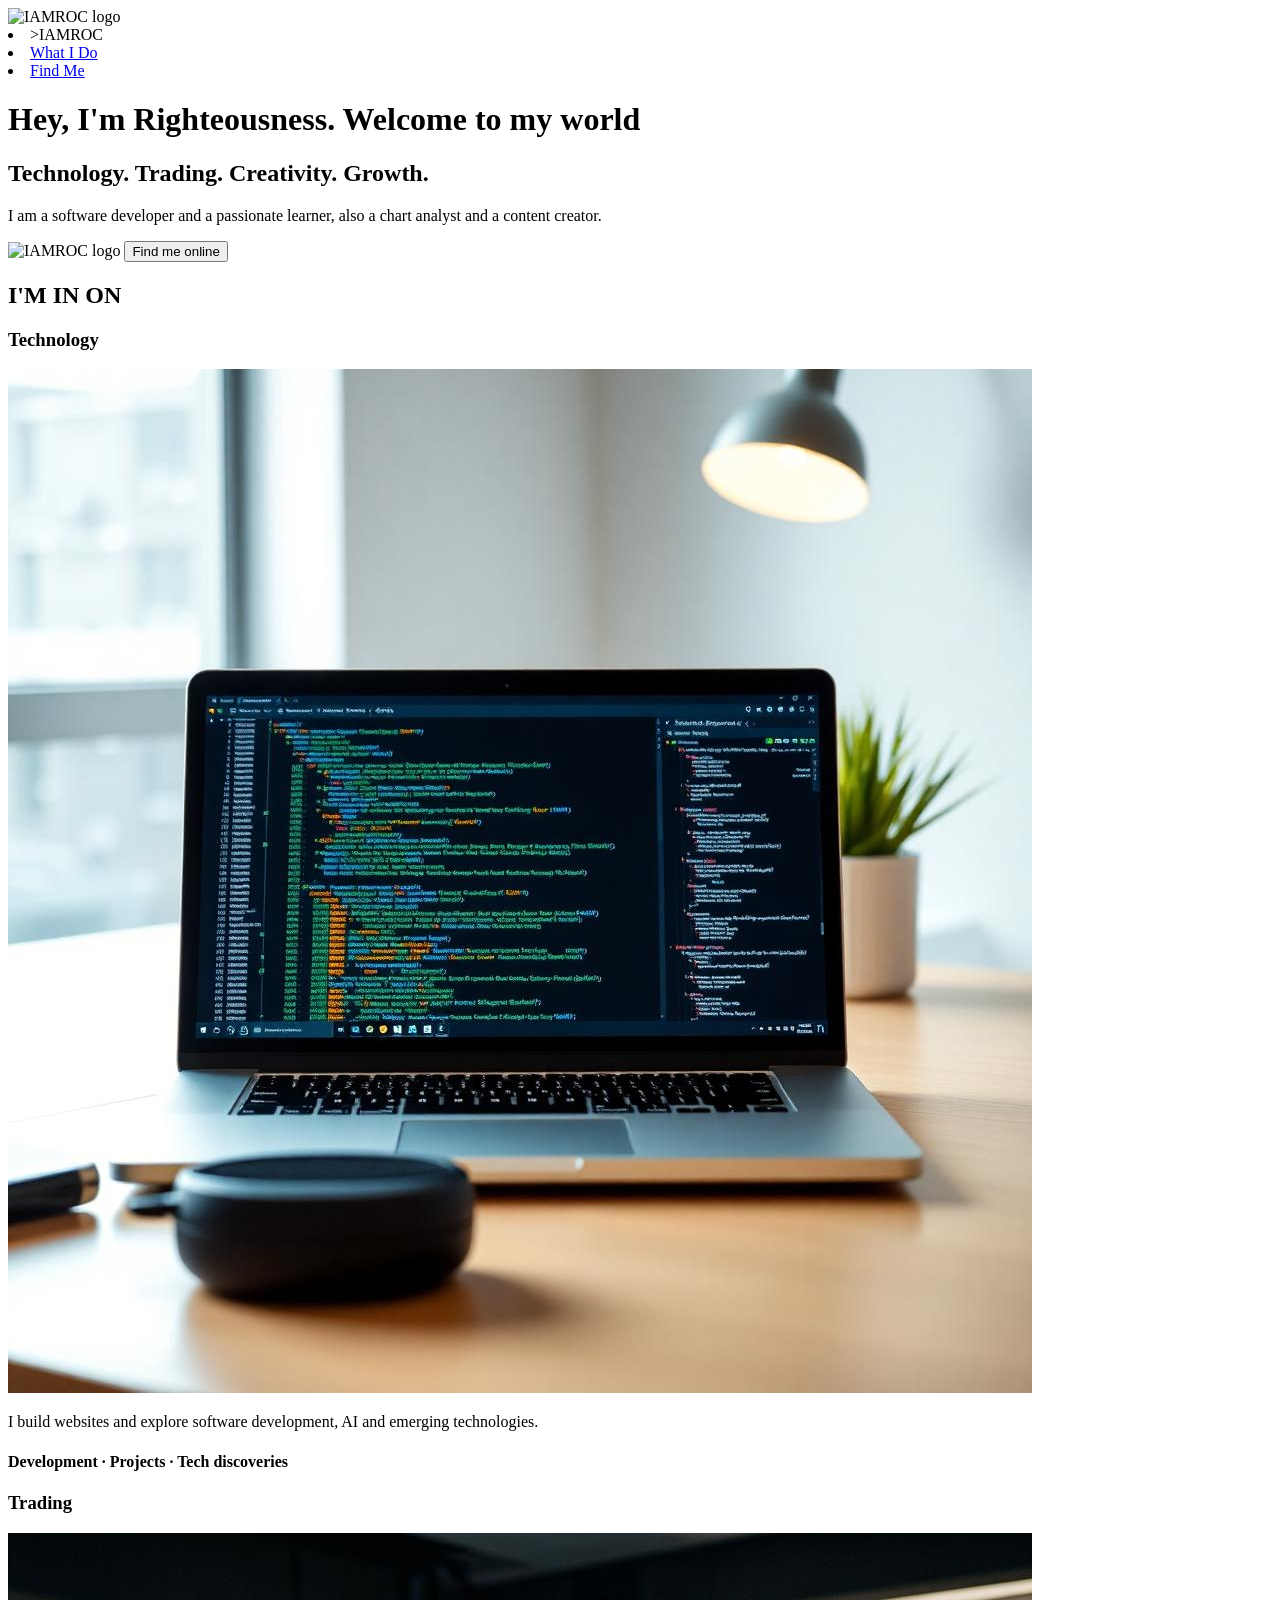
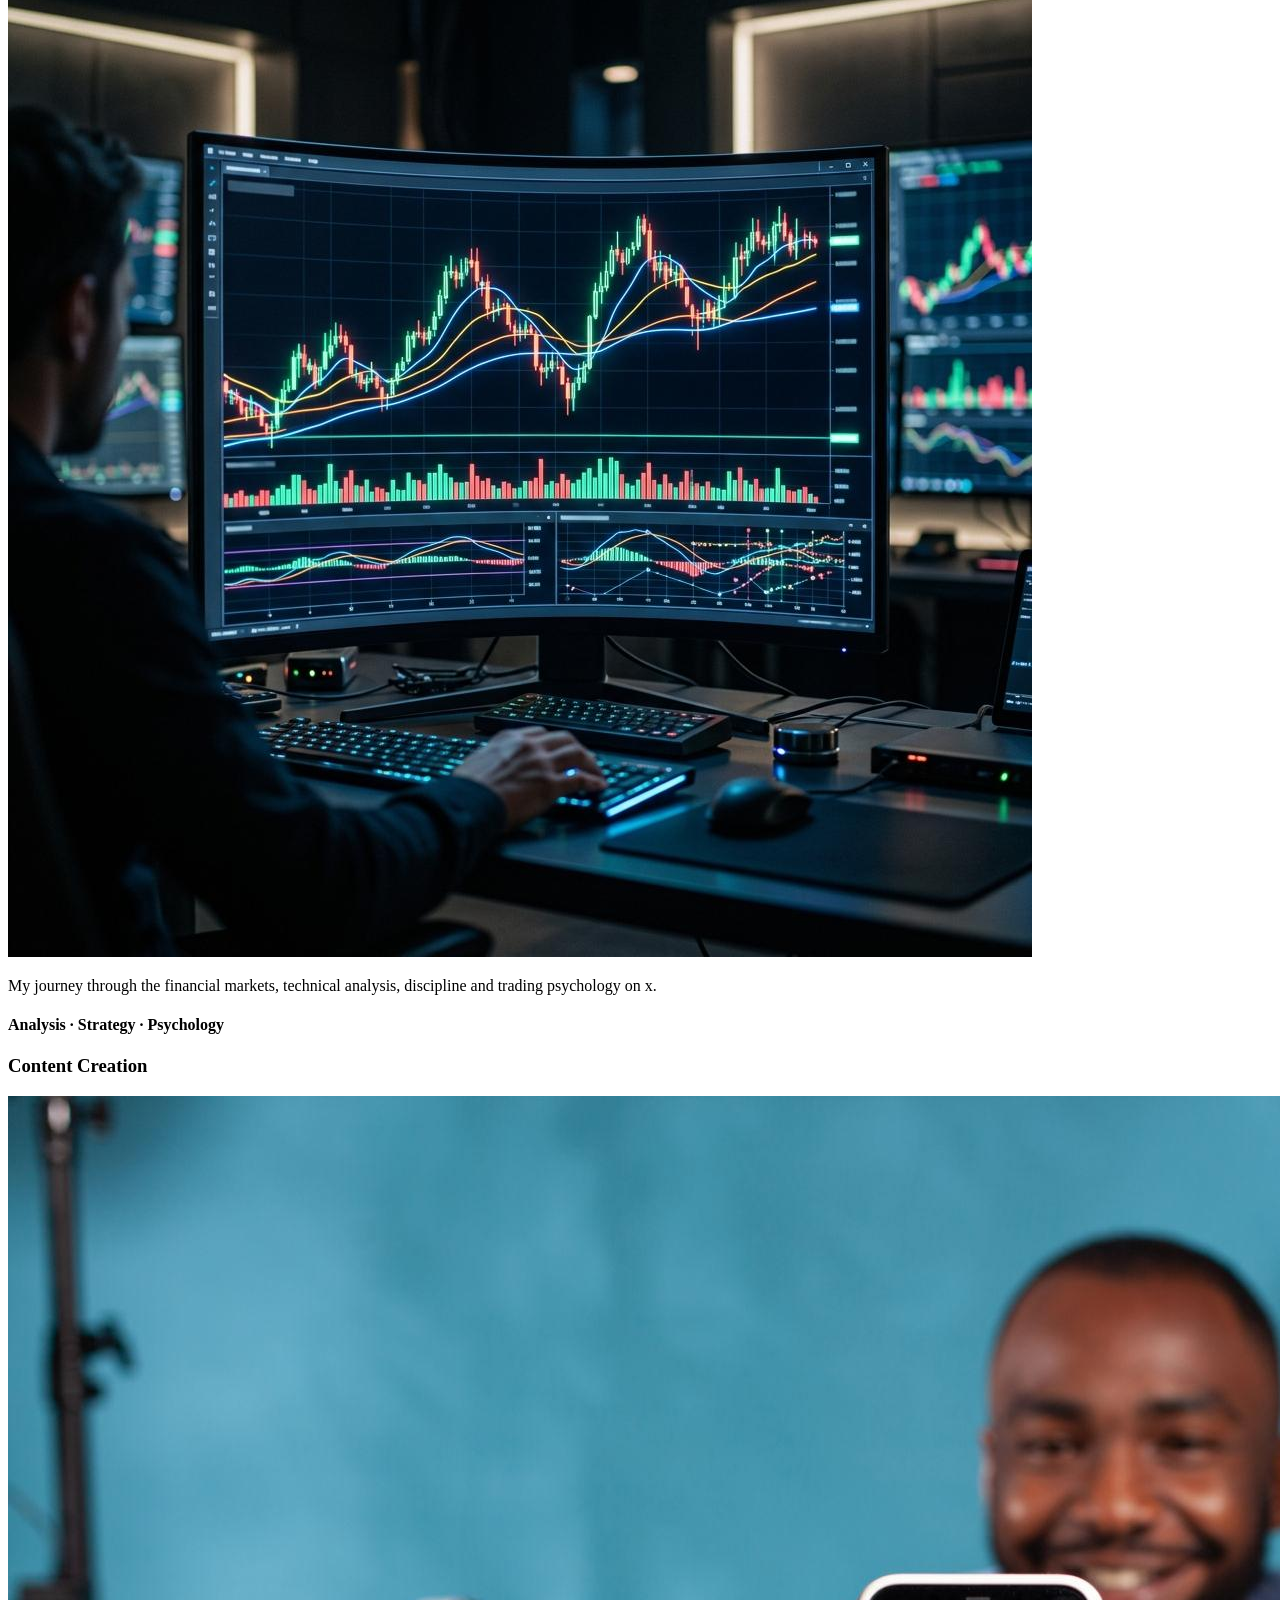
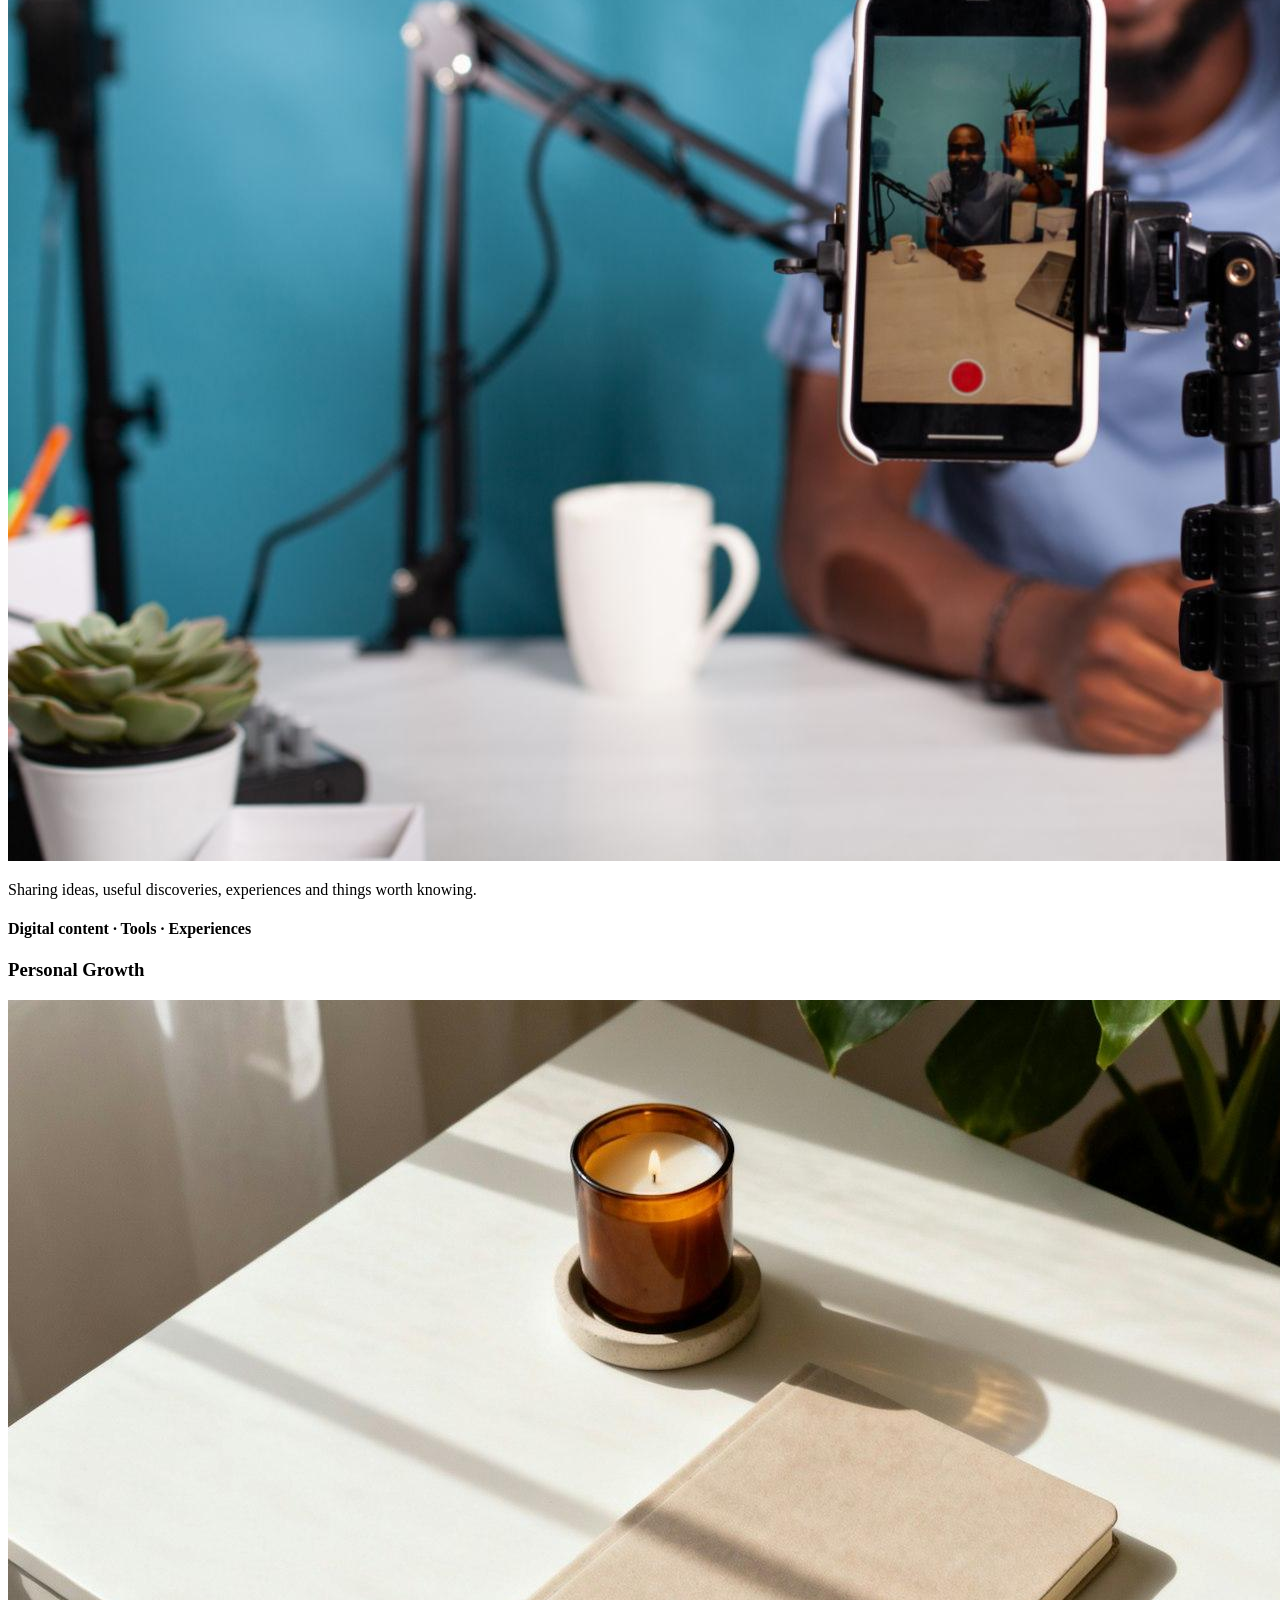
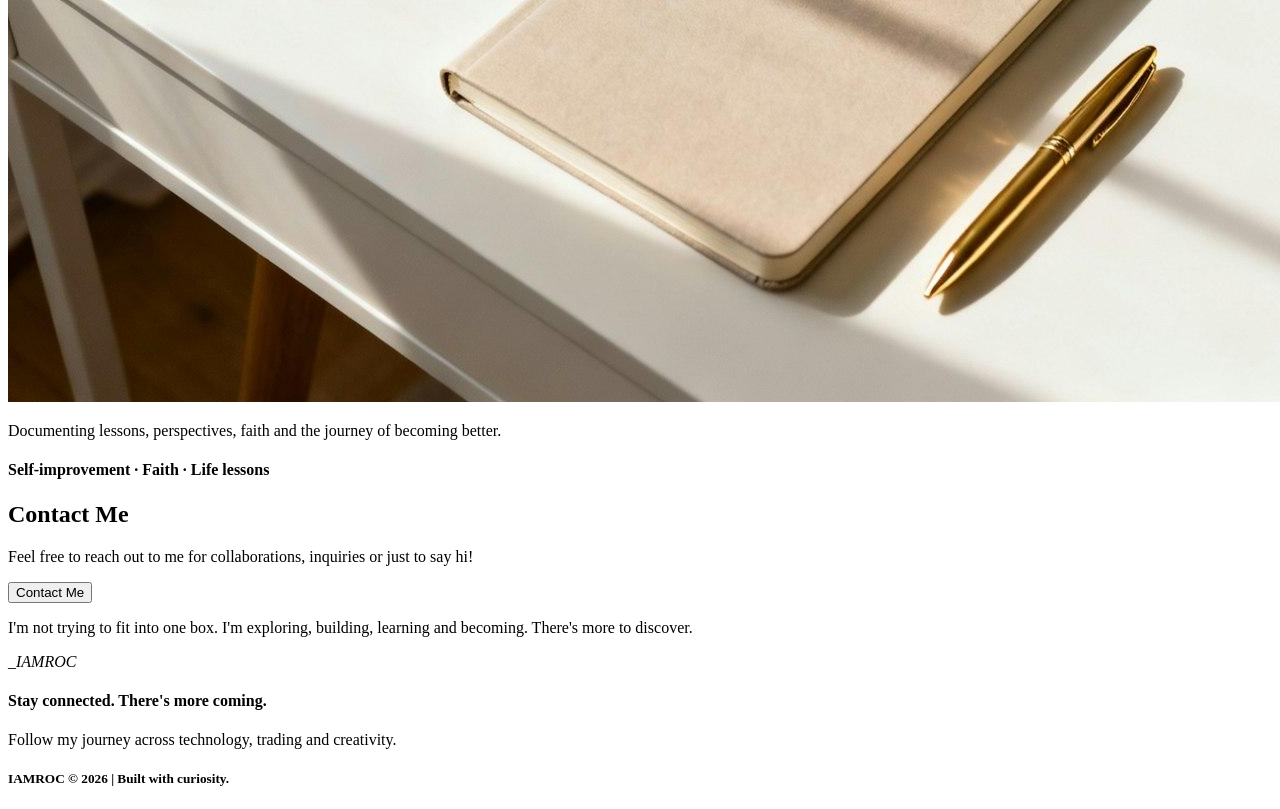
==== pora/index.html @ a4265d34 "html looks done" ====
<!DOCTYPE html>
<html lang="en">
<head>
    <meta charset="UTF-8">
    <meta name="viewport" content="width=device-width, initial-scale=1.0">
    <title>pora assignment</title>
    <link rel="stylesheet" href="./style.css">
</head>
<body>
    <div class="logo">
        <img src="./images/logo.png" alt="IAMROC logo">
    </div>
    <div>
        <main>
            <section1>
                <header>
                    <nav>
                        <li>>IAMROC</li>
                        <li><a href="./mediapage.html">What I Do</a></li>
                        <li><a href="./mediapage.html">Find Me</a></li>
                    </nav>
                </header>
                <h1>Hey, I'm Righteousness. Welcome to my world</h1>
                <h2>Technology. Trading. Creativity. Growth.</h2>
                <p>I am a software developer and a passionate learner, also a chart analyst and a content creator.</p>
                <img class="logo" src="./images/logo.png" alt="IAMROC logo">
                <button class="btn" onclick="window.location.href='mediapage.html'">Find me online</button>
            </section1>
            <section2>
                <h2>I'M IN ON</h2>
                <div class="me">
                    <div class="technology">
                        <h3>Technology</h3>
                        <img src="./images/tech.jpg" alt="tech image">
                        <p>I build websites and explore software development, AI and emerging technologies.</p>
                        <h4>Development · Projects · Tech discoveries</h4>
                    </div>
                    <div class="trading">
                        <h3>Trading</h3>
                        <img src="./images/trade.jpg" alt="trading image">
                        <p>My journey through the financial markets, technical analysis, discipline and trading psychology on x.</p>
                        <h4>Analysis · Strategy · Psychology</h4>
                    </div>
                    <div class="content-creation">
                        <h3>Content Creation</h3>
                        <img src="./images/contentc.jpg" alt="content image">
                        <p>Sharing ideas, useful discoveries, experiences and things worth knowing.</p>
                        <h4>Digital content · Tools · Experiences</h4>
                    </div>
                    <div class="personal-growth">
                        <h3>Personal Growth</h3>
                        <img src="./images/personalg.jpg" alt="growth image">
                        <p>Documenting lessons, perspectives, faith and the journey of becoming better.</p>
                        <h4>Self-improvement · Faith · Life lessons</h4>
                    </div>
                </div>
            </section2> 
            <section3>
                <h2>Contact Me</h2>
                <p>Feel free to reach out to me for collaborations, inquiries or just to say hi!</p>
                <button class="btn" onclick="window.location.href='mediapage.html'">Contact Me</button>
            </section3>
            <section4>
                <div class="last">
                    <p>I'm not trying to fit into one box. I'm exploring, building, learning and becoming. There's more to discover.</p>
                    <p><em><i>_IAMROC</i></em></p>
                </div>
            </section4>
        </main>    
        <footer>
            <h4>Stay connected. There's more coming.</h4>
            <p>Follow my journey across technology, trading and creativity.</p>
            <h5>IAMROC © 2026 | Built with curiosity.</h5>
        </footer>     
    </div>
</body>
</html>
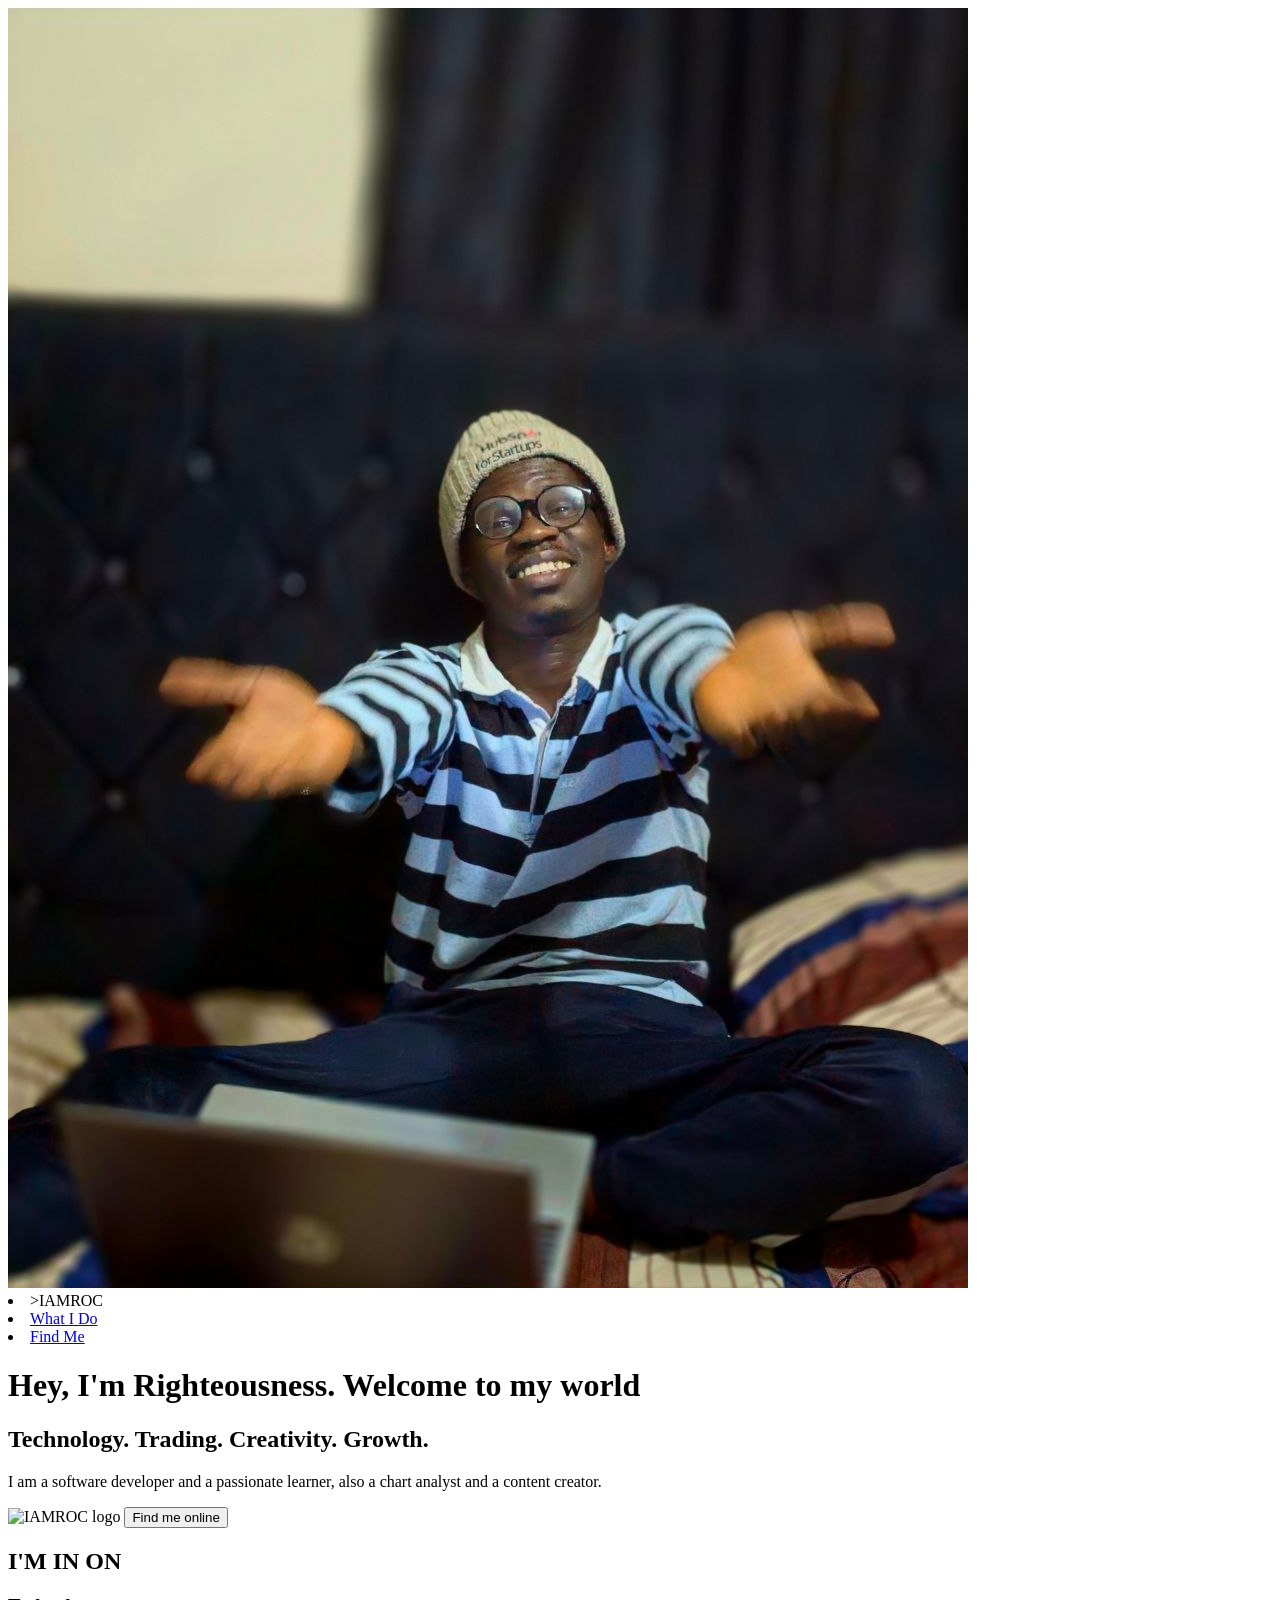
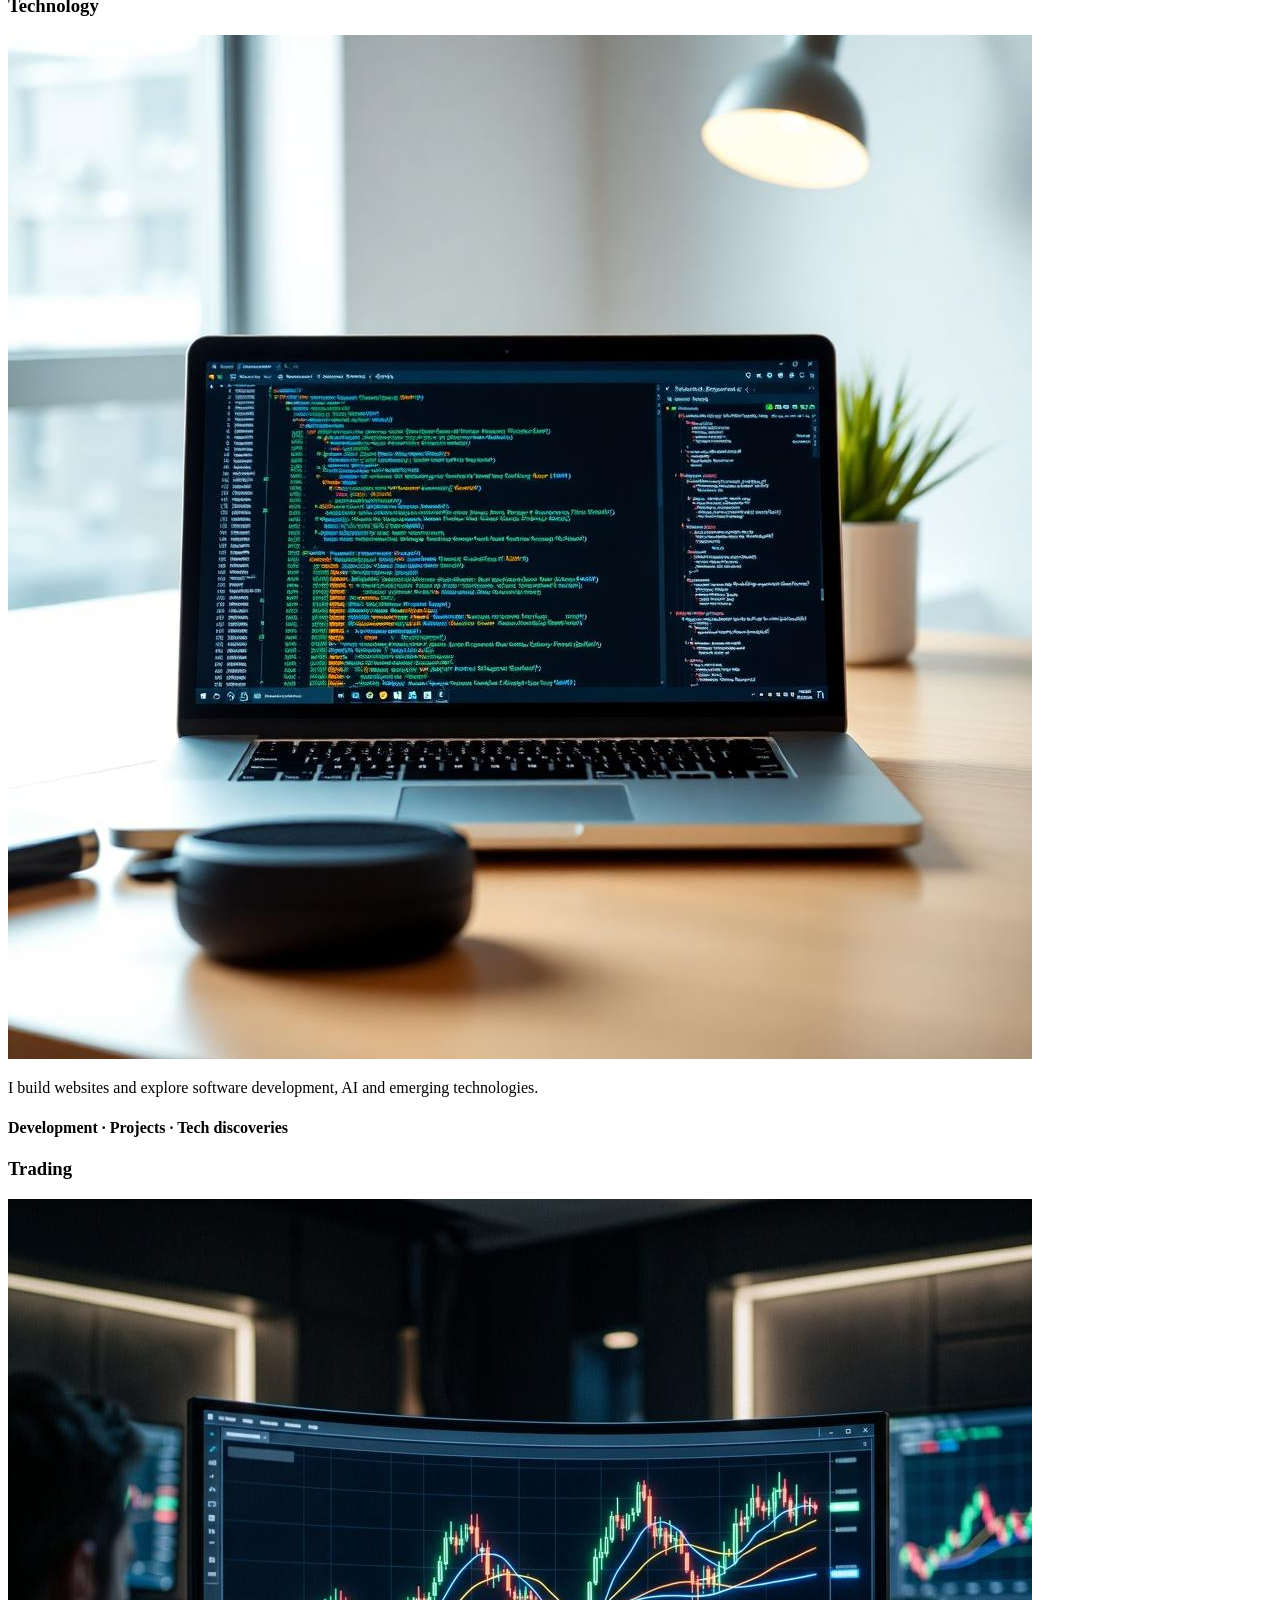
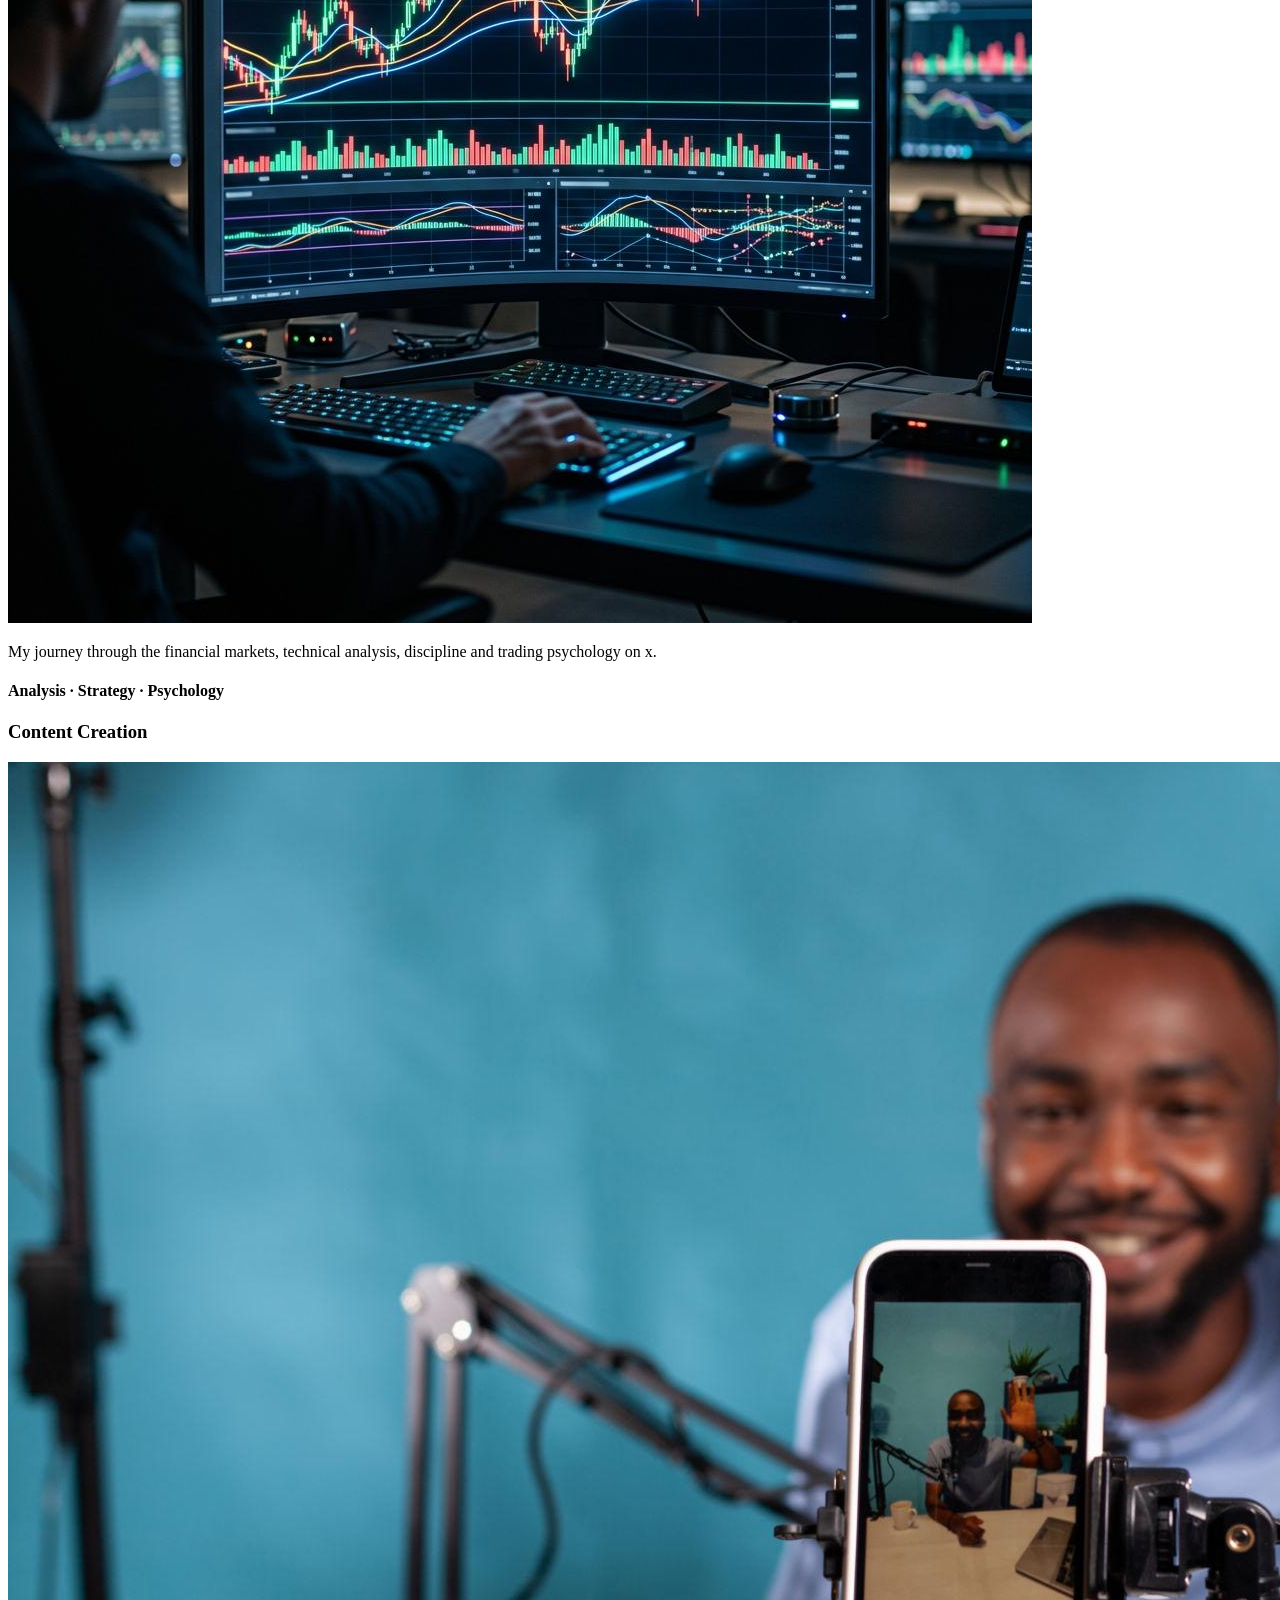
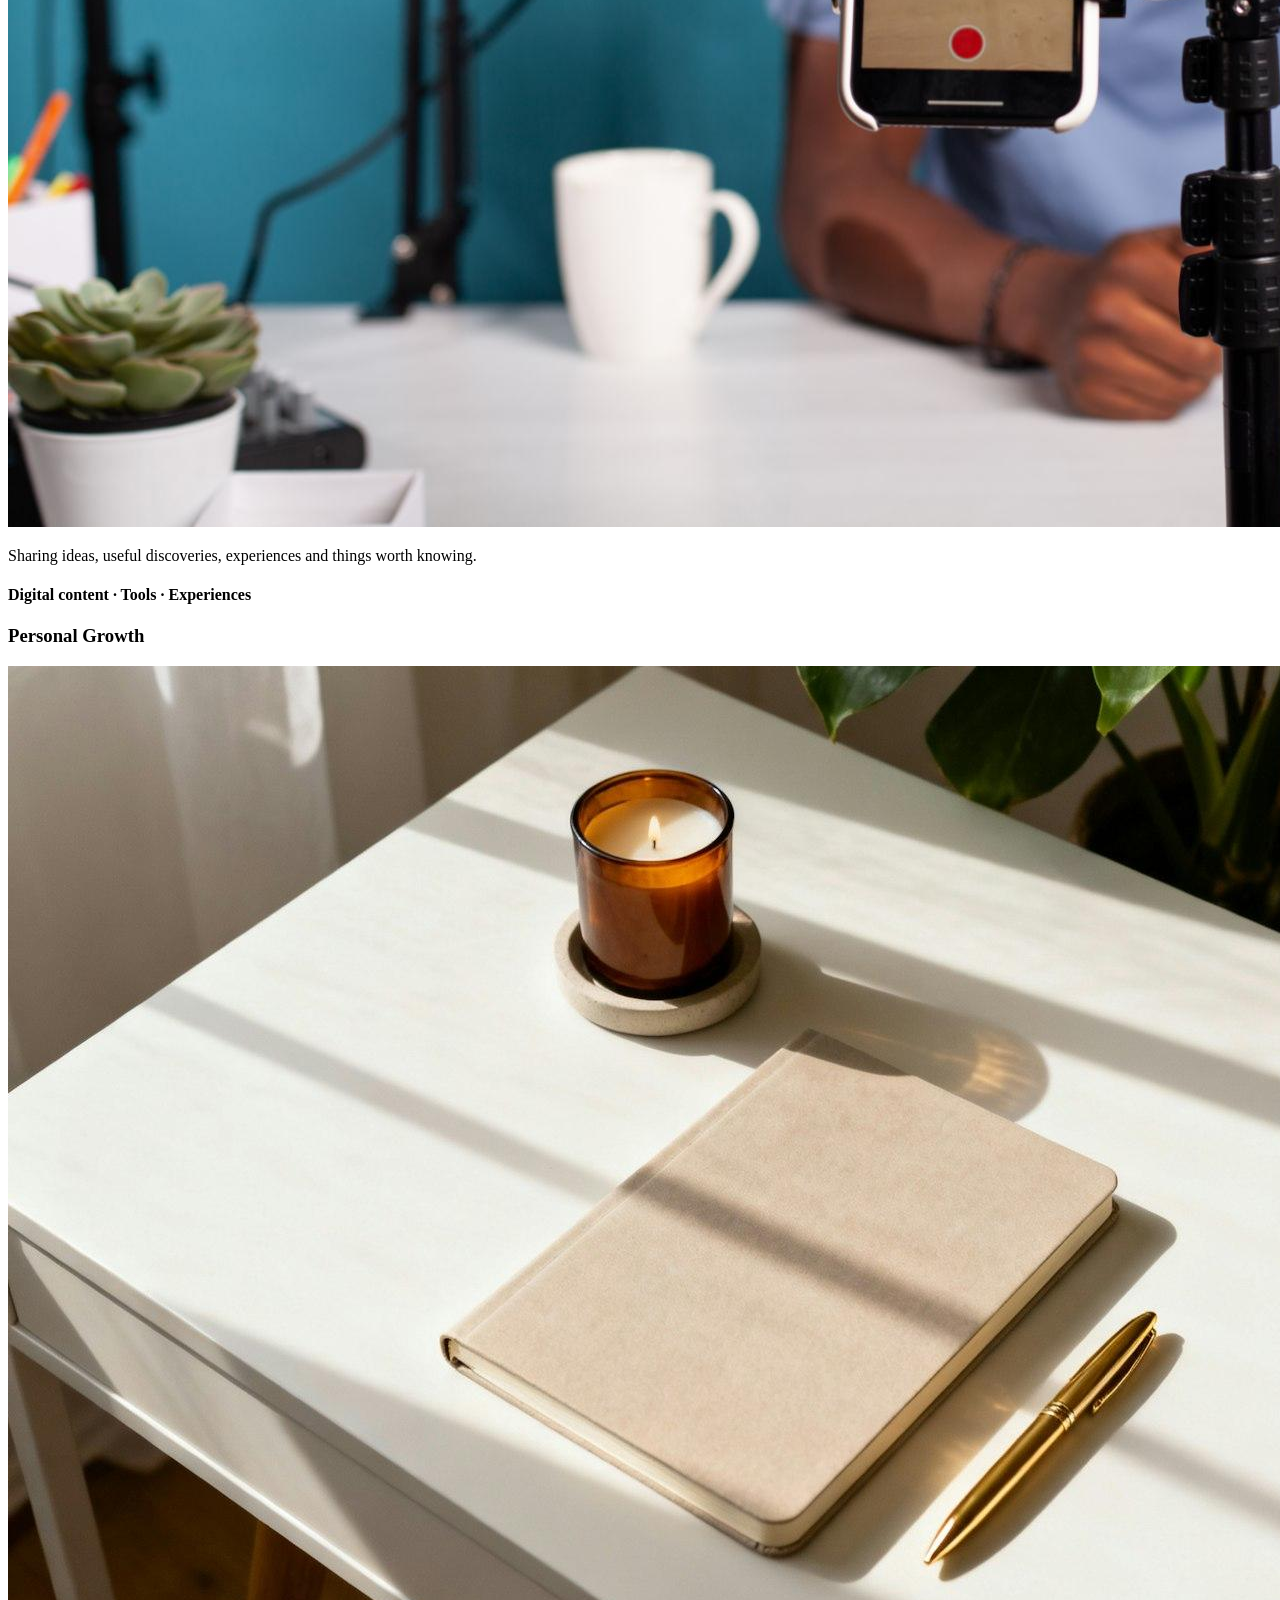
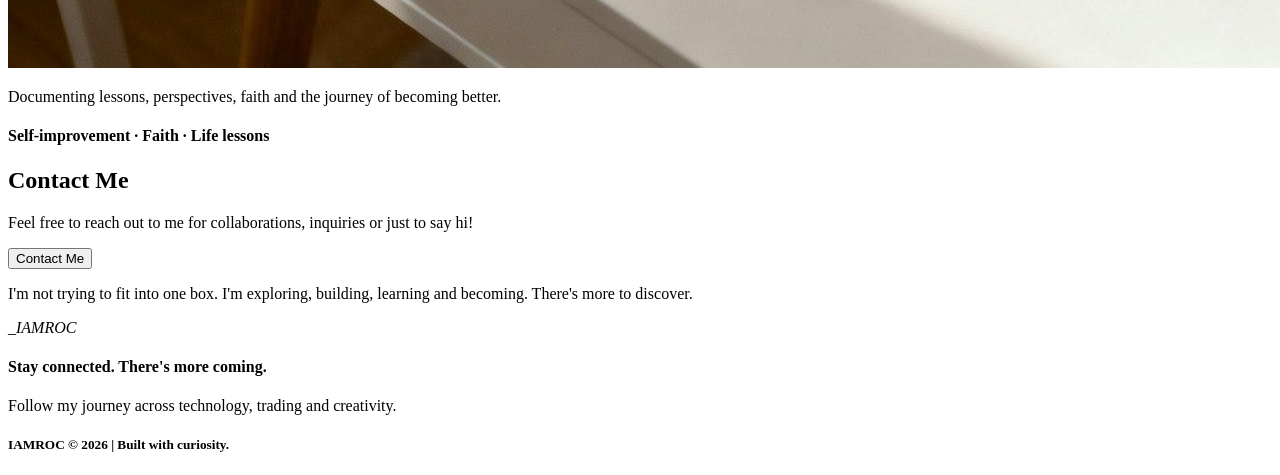
==== commit 75afec47: "updated html" ====
--- a/pora/index.html
+++ b/pora/index.html
@@ -8,7 +8,7 @@
 </head>
 <body>
     <div class="logo">
-        <img src="./images/logo.png" alt="IAMROC logo">
+        <img src="./images/streched hand l.jpg" alt="IAMROC logo">
     </div>
     <div>
         <main>
@@ -20,11 +20,13 @@
                         <li><a href="./mediapage.html">Find Me</a></li>
                     </nav>
                 </header>
-                <h1>Hey, I'm Righteousness. Welcome to my world</h1>
-                <h2>Technology. Trading. Creativity. Growth.</h2>
-                <p>I am a software developer and a passionate learner, also a chart analyst and a content creator.</p>
-                <img class="logo" src="./images/logo.png" alt="IAMROC logo">
-                <button class="btn" onclick="window.location.href='mediapage.html'">Find me online</button>
+                <div class="intro">
+                    <h1>Hey, I'm Righteousness. Welcome to my world</h1>
+                    <h2>Technology. Trading. Creativity. Growth.</h2>
+                    <p>I am a software developer and a passionate learner, also a chart analyst and a content creator.</p>
+                    <img class="logo" src="./images/streched hand d.jpg.jpg" alt="IAMROC logo">
+                    <button class="btn" onclick="window.location.href='mediapage.html'">Find me online</button>
+                </div>
             </section1>
             <section2>
                 <h2>I'M IN ON</h2>
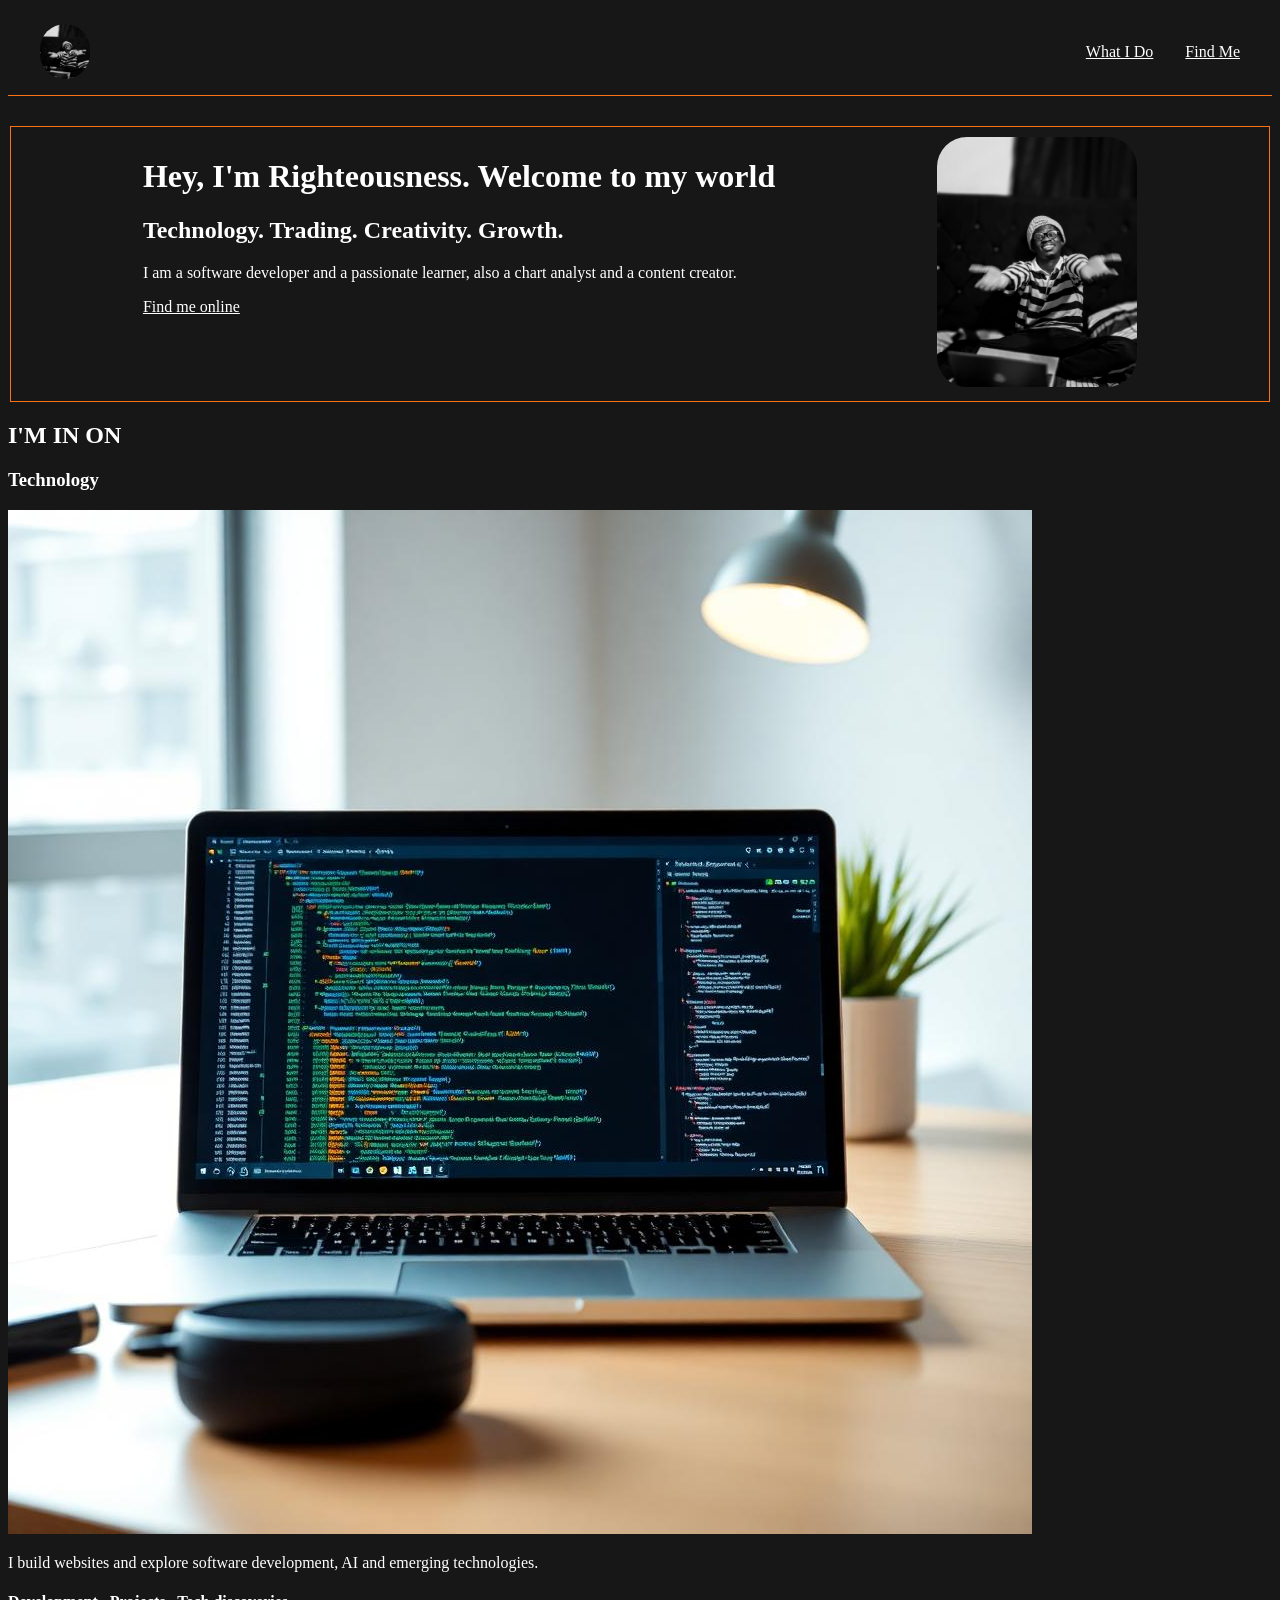
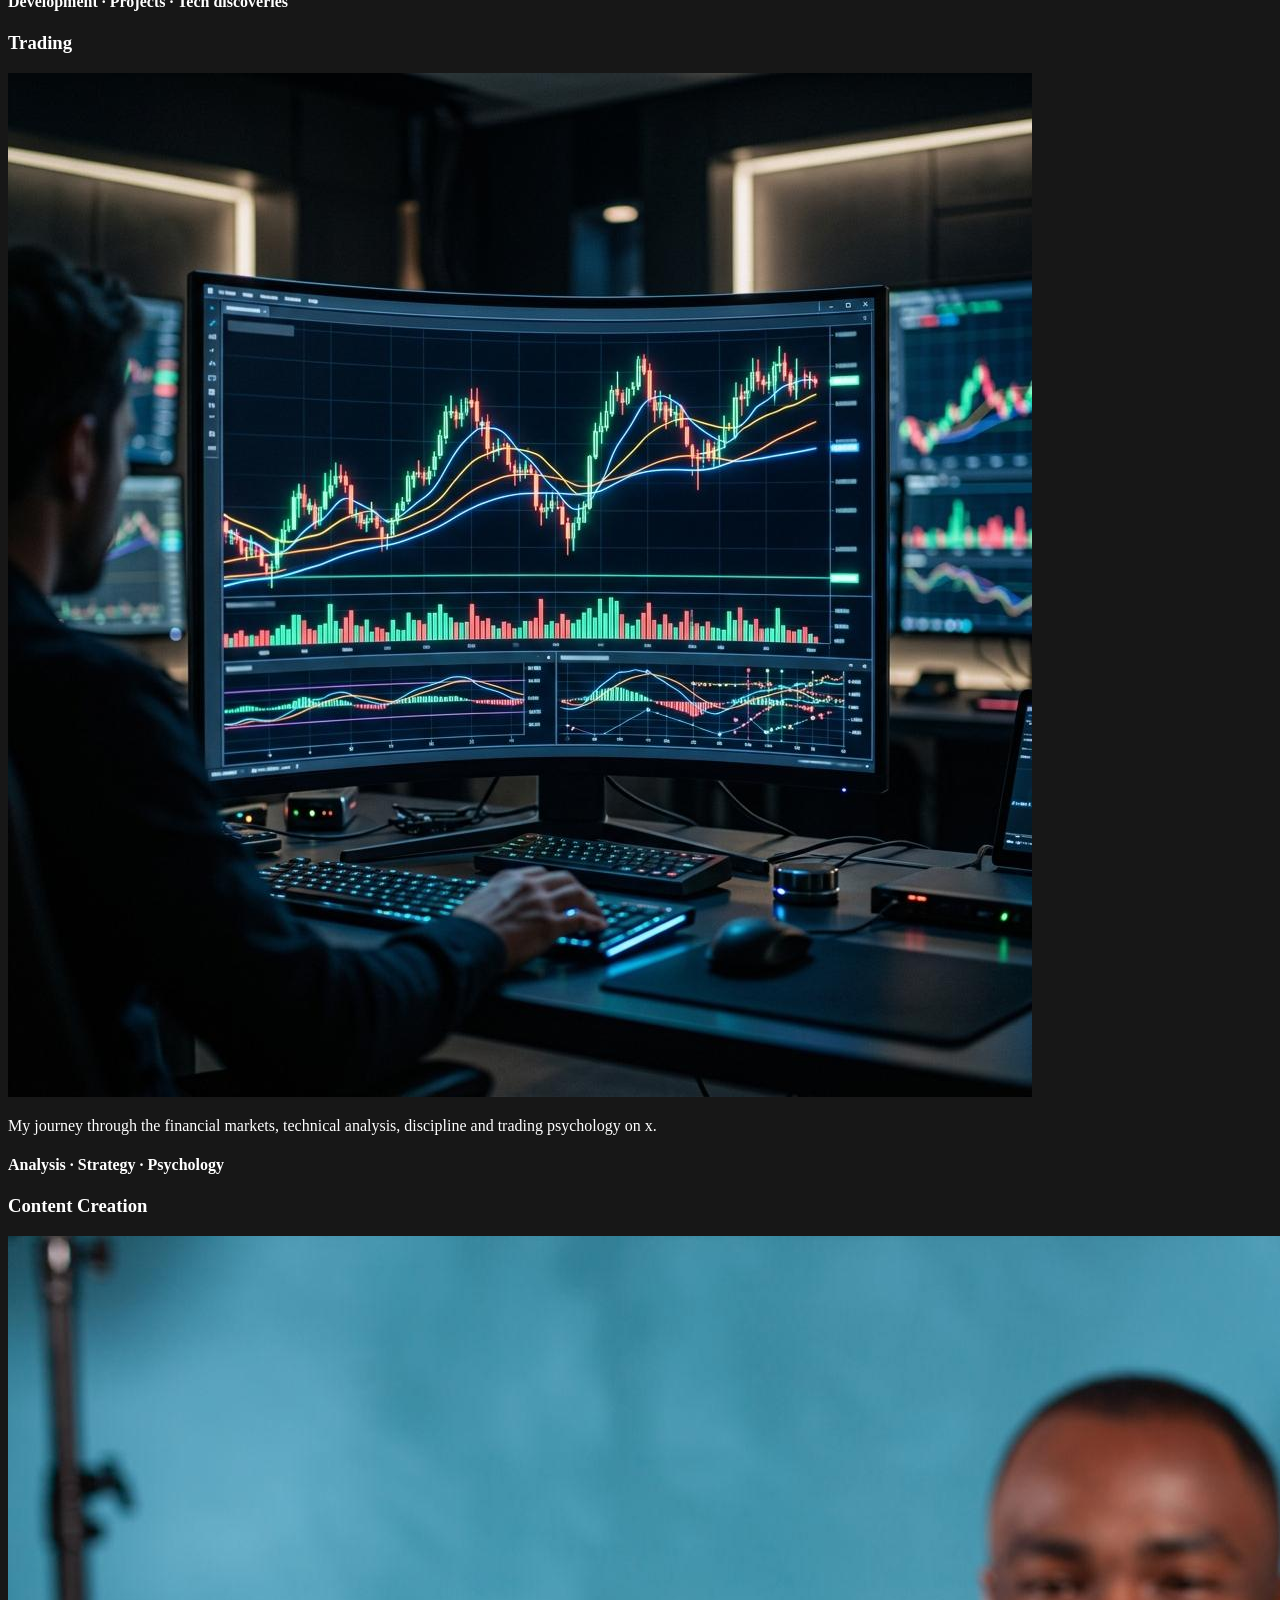
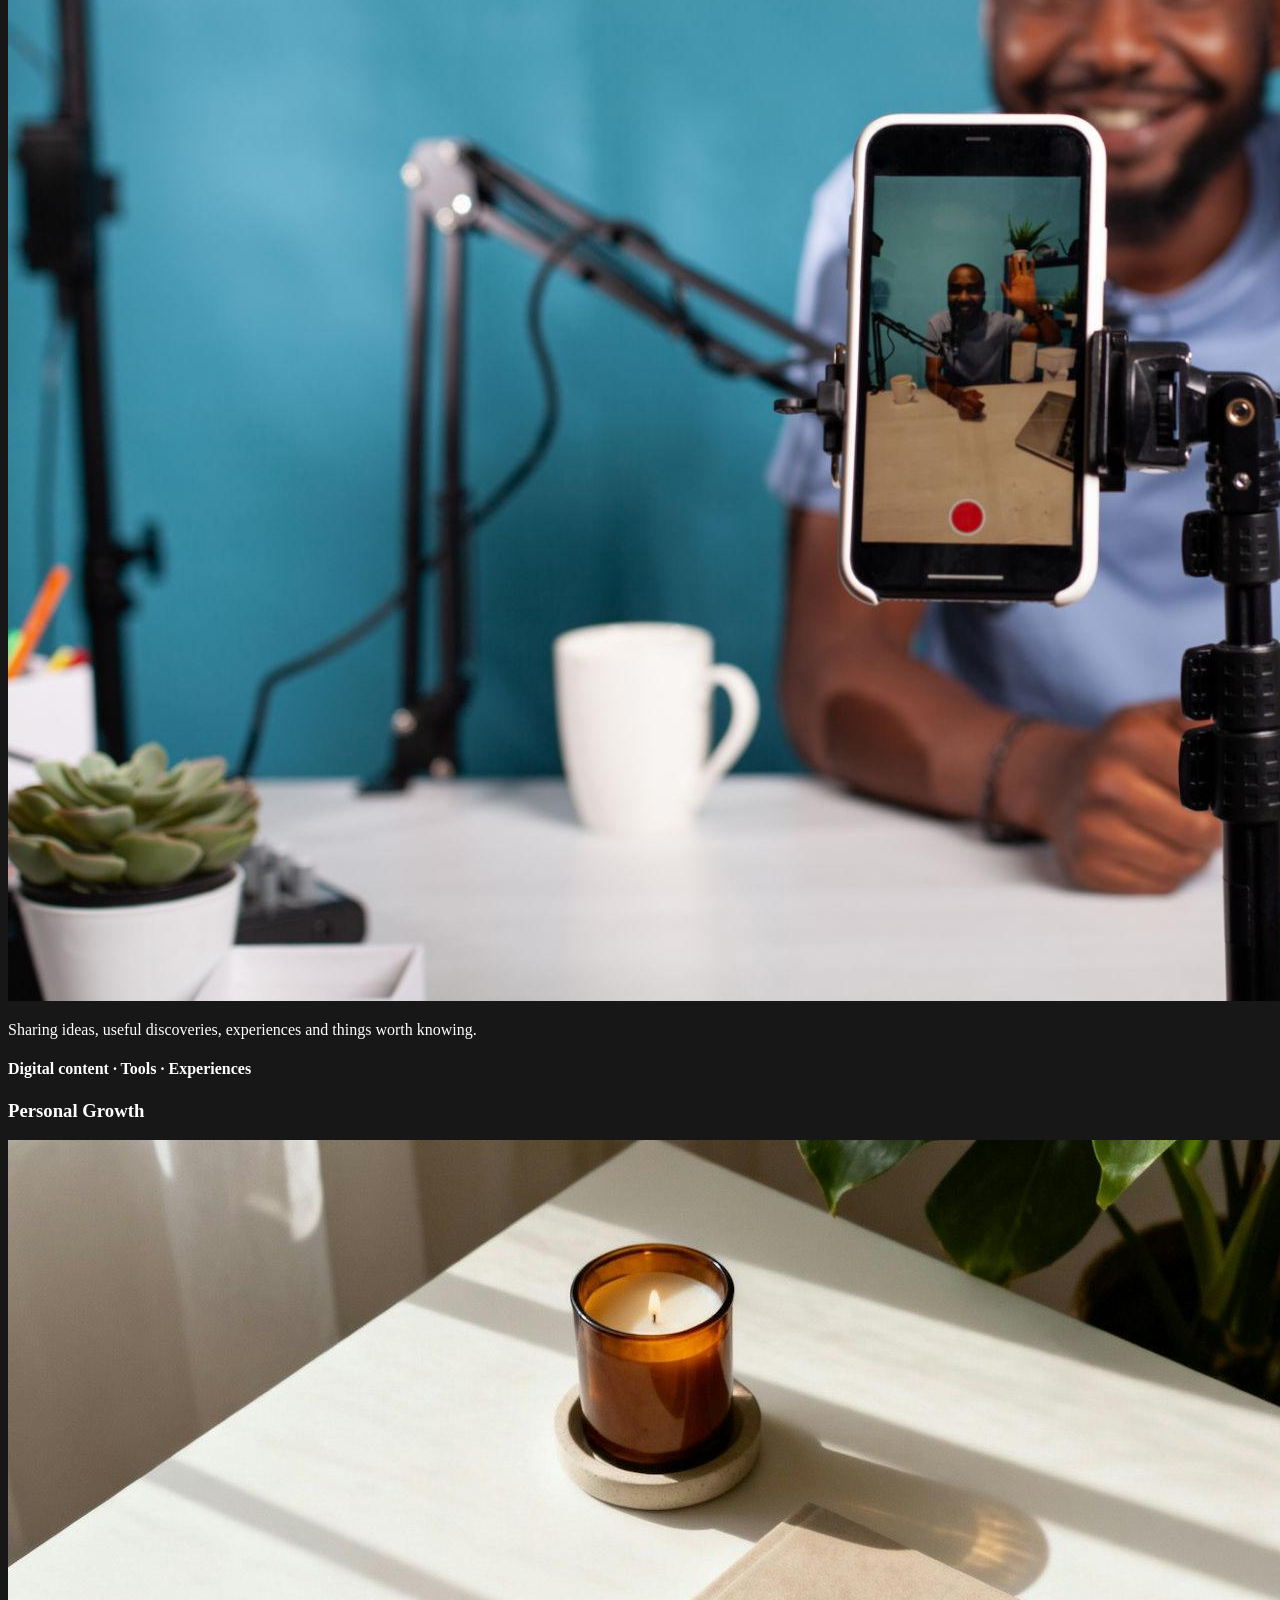
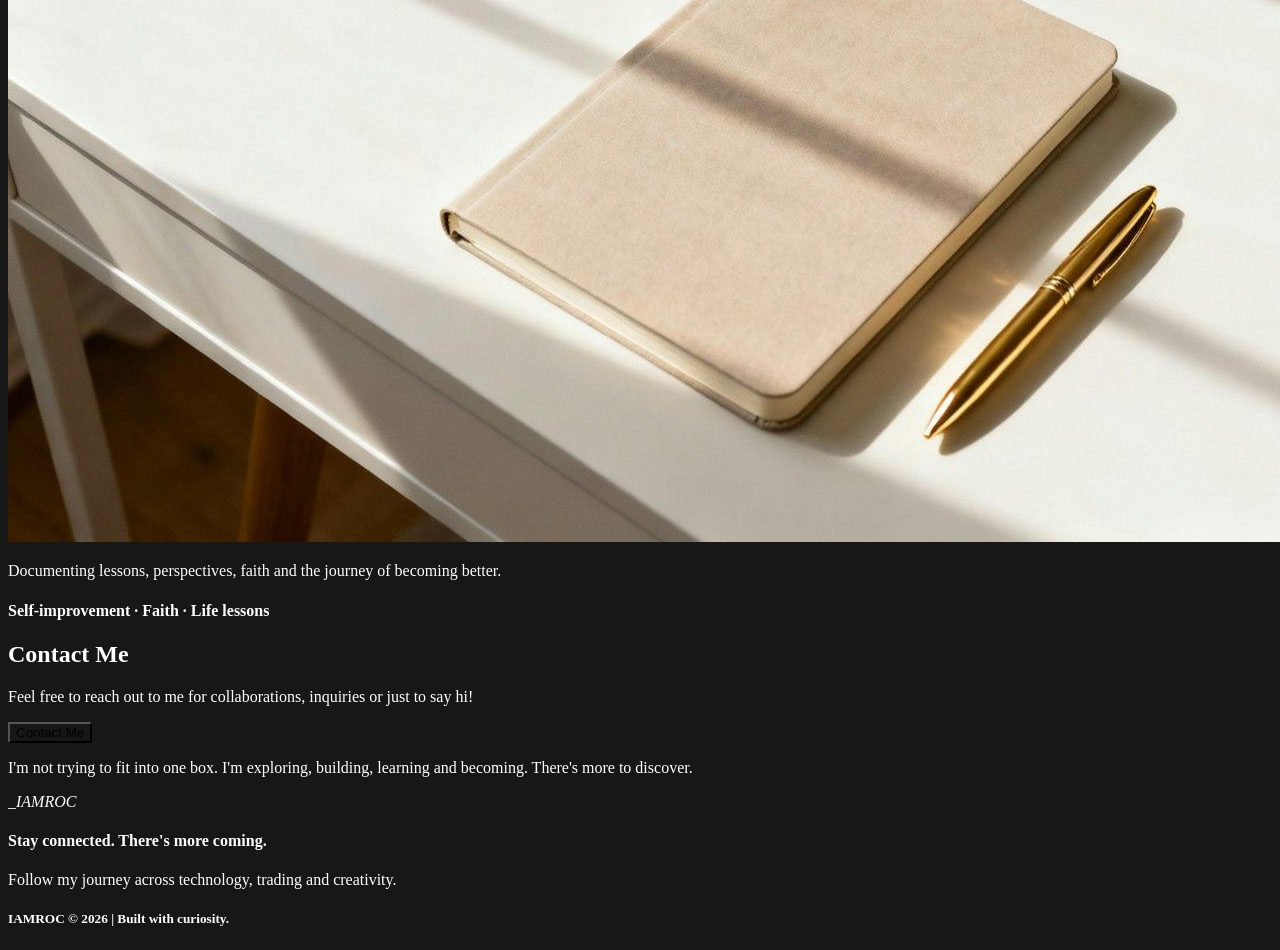
==== commit ffe5bb12: "section 1 completed" ====
--- a/pora/index.html
+++ b/pora/index.html
@@ -7,73 +7,72 @@
     <link rel="stylesheet" href="./style.css">
 </head>
 <body>
-    <div class="logo">
-        <img src="./images/streched hand l.jpg" alt="IAMROC logo">
-    </div>
-    <div>
-        <main>
-            <section1>
-                <header>
-                    <nav>
-                        <li>>IAMROC</li>
+    <main>
+        <section1>
+            <header>
+                <nav class="navbar">
+                    <a href="#" class="logo"><span><img src="./images/streched hand d.jpg" alt="IAMROC logo"></span></a>
+                    <ul>
                         <li><a href="./mediapage.html">What I Do</a></li>
                         <li><a href="./mediapage.html">Find Me</a></li>
-                    </nav>
-                </header>
-                <div class="intro">
+                    </ul>
+                </nav>
+            </header>
+            <div class="first">
+                <div class="me">
                     <h1>Hey, I'm Righteousness. Welcome to my world</h1>
                     <h2>Technology. Trading. Creativity. Growth.</h2>
                     <p>I am a software developer and a passionate learner, also a chart analyst and a content creator.</p>
-                    <img class="logo" src="./images/streched hand d.jpg.jpg" alt="IAMROC logo">
-                    <button class="btn" onclick="window.location.href='mediapage.html'">Find me online</button>
+                    <a href="./mediapage.html">Find me online</a>
+                </div>  
+                <div><img class="image1" src="./images/streched hand d.jpg" alt="IAMROC logo"></div>  
+            </div>
+        </section1>
+        <section2>
+            <h2>I'M IN ON</h2>
+            <div class="me">
+                <div class="technology">
+                    <h3>Technology</h3>
+                    <img src="./images/tech.jpg" alt="tech image">
+                    <p>I build websites and explore software development, AI and emerging technologies.</p>
+                    <h4>Development · Projects · Tech discoveries</h4>
                 </div>
-            </section1>
-            <section2>
-                <h2>I'M IN ON</h2>
-                <div class="me">
-                    <div class="technology">
-                        <h3>Technology</h3>
-                        <img src="./images/tech.jpg" alt="tech image">
-                        <p>I build websites and explore software development, AI and emerging technologies.</p>
-                        <h4>Development · Projects · Tech discoveries</h4>
-                    </div>
-                    <div class="trading">
-                        <h3>Trading</h3>
-                        <img src="./images/trade.jpg" alt="trading image">
-                        <p>My journey through the financial markets, technical analysis, discipline and trading psychology on x.</p>
-                        <h4>Analysis · Strategy · Psychology</h4>
-                    </div>
-                    <div class="content-creation">
-                        <h3>Content Creation</h3>
-                        <img src="./images/contentc.jpg" alt="content image">
-                        <p>Sharing ideas, useful discoveries, experiences and things worth knowing.</p>
-                        <h4>Digital content · Tools · Experiences</h4>
-                    </div>
-                    <div class="personal-growth">
-                        <h3>Personal Growth</h3>
-                        <img src="./images/personalg.jpg" alt="growth image">
-                        <p>Documenting lessons, perspectives, faith and the journey of becoming better.</p>
-                        <h4>Self-improvement · Faith · Life lessons</h4>
-                    </div>
+                <div class="trading">
+                    <h3>Trading</h3>
+                    <img src="./images/trade.jpg" alt="trading image">
+                    <p>My journey through the financial markets, technical analysis, discipline and trading psychology on x.</p>
+                    <h4>Analysis · Strategy · Psychology</h4>
                 </div>
-            </section2> 
-            <section3>
-                <h2>Contact Me</h2>
-                <p>Feel free to reach out to me for collaborations, inquiries or just to say hi!</p>
-                <button class="btn" onclick="window.location.href='mediapage.html'">Contact Me</button>
-            </section3>
-            <section4>
-                <div class="last">
-                    <p>I'm not trying to fit into one box. I'm exploring, building, learning and becoming. There's more to discover.</p>
-                    <p><em><i>_IAMROC</i></em></p>
+                <div class="content-creation">
+                    <h3>Content Creation</h3>
+                    <img src="./images/contentc.jpg" alt="content image">
+                    <p>Sharing ideas, useful discoveries, experiences and things worth knowing.</p>
+                    <h4>Digital content · Tools · Experiences</h4>
                 </div>
-            </section4>
-        </main>    
-        <footer>
-            <h4>Stay connected. There's more coming.</h4>
-            <p>Follow my journey across technology, trading and creativity.</p>
-            <h5>IAMROC © 2026 | Built with curiosity.</h5>
-        </footer>     
-    </div>
+                <div class="personal-growth">
+                    <h3>Personal Growth</h3>
+                    <img src="./images/personalg.jpg" alt="growth image">
+                    <p>Documenting lessons, perspectives, faith and the journey of becoming better.</p>
+                    <h4>Self-improvement · Faith · Life lessons</h4>
+                </div>
+            </div>
+        </section2> 
+        <section3>
+            <h2>Contact Me</h2>
+            <p>Feel free to reach out to me for collaborations, inquiries or just to say hi!</p>
+            <button class="btn" onclick="window.location.href='mediapage.html'">Contact Me</button>
+        </section3>
+        <section4>
+            <div class="last">
+                <p>I'm not trying to fit into one box. I'm exploring, building, learning and becoming. There's more to discover.</p>
+                <p><em><i>_IAMROC</i></em></p>
+            </div>
+        </section4>
+    </main>    
+    <footer>
+        <h4>Stay connected. There's more coming.</h4>
+        <p>Follow my journey across technology, trading and creativity.</p>
+        <h5>IAMROC © 2026 | Built with curiosity.</h5>
+    </footer>     
 </body>
 </html>
--- a/pora/style.css
+++ b/pora/style.css
@@ -0,0 +1,49 @@
+*{
+    background:fixed ;
+    background-color: #171717;
+}
+h1,h2,h3,h4,h5,p,a{
+    color: white;
+}
+
+nav{
+    display: flex;
+    justify-content: space-between;
+    align-items: center;
+    padding: 1rem 2rem;
+    margin-bottom: 30px;
+    border-bottom: 1px solid #f97316;
+}
+.logo img{
+    width: 50px;
+    height: 55px;
+    border-radius: 50px;
+    display: block;
+}
+nav ul{
+    list-style: none;
+    align-items: center;
+    gap: 2rem;
+    display: flex;
+}
+nav ul a:hover {
+  color: orange;
+}
+.me a:hover{
+    color: orange;
+}
+
+div.first{
+    display:flex;
+    padding: 10px;
+    border: 1px solid #f97316;
+    margin: 2px;
+    gap: 40px;
+    justify-content: space-evenly;
+}
+.image1{
+    height: 250px;
+    width: 200px;
+    border-radius: 30px;
+    flex-direction: column;
+}
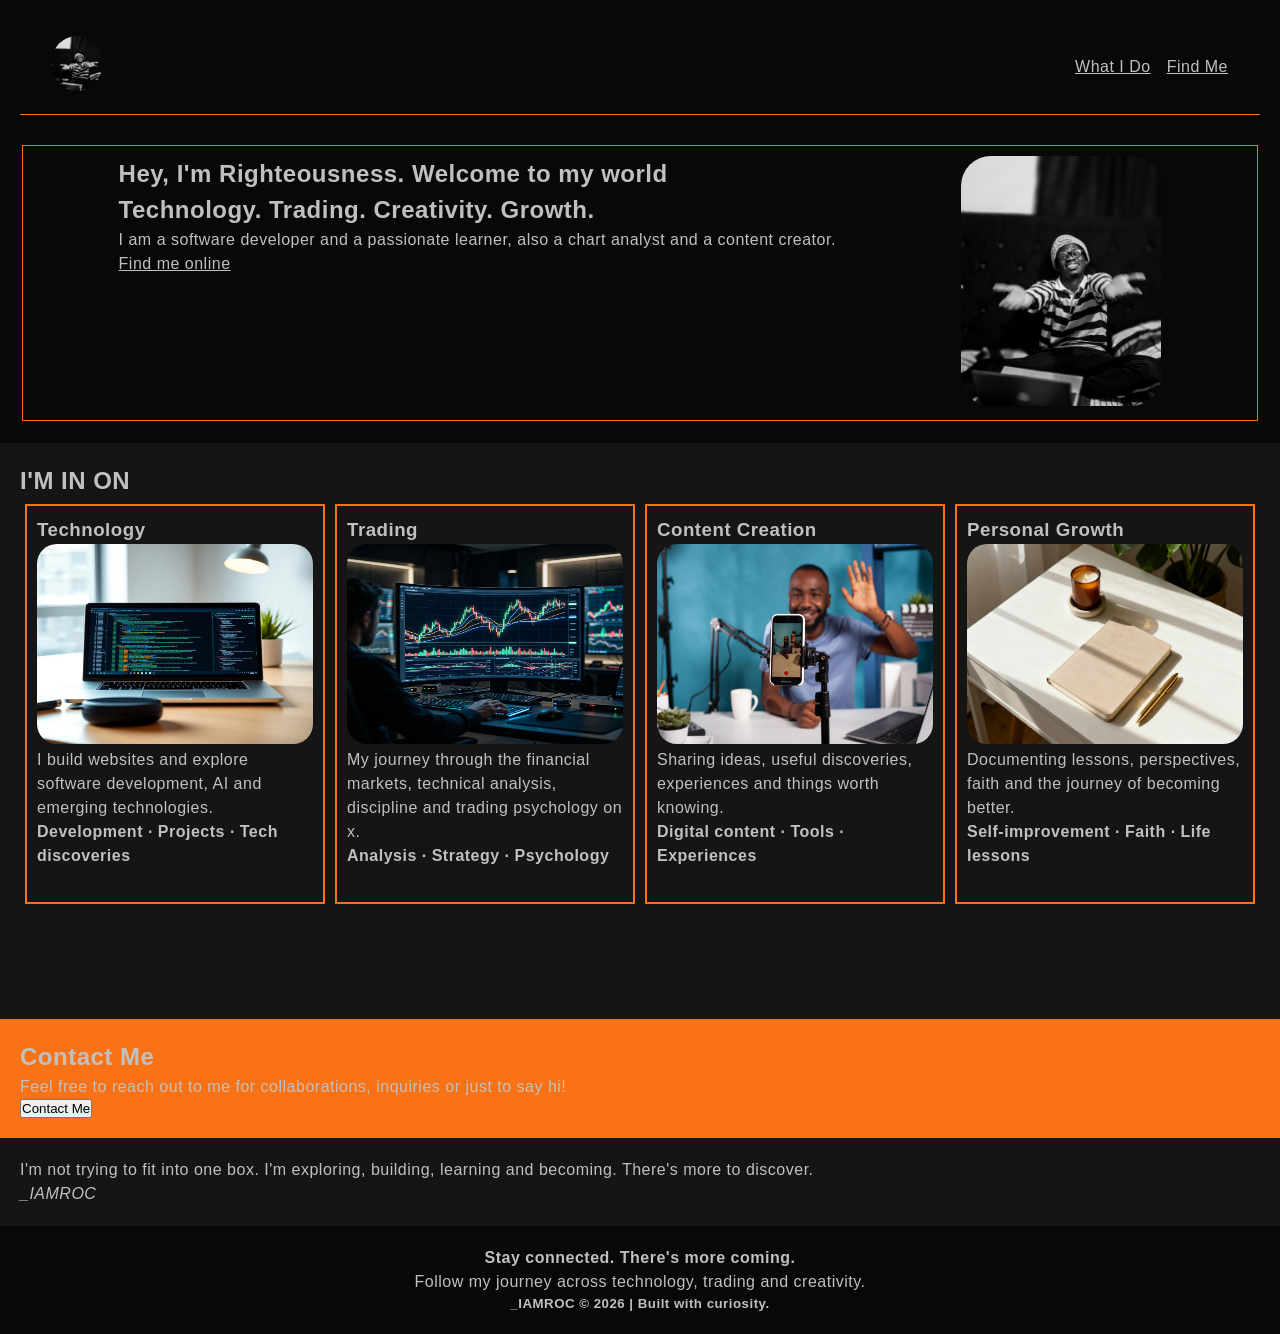
==== commit ca949c43: "did the index styling" ====
--- a/pora/index.html
+++ b/pora/index.html
@@ -8,7 +8,7 @@
 </head>
 <body>
     <main>
-        <section1>
+        <section id="firstsection">
             <header>
                 <nav class="navbar">
                     <a href="#" class="logo"><span><img src="./images/streched hand d.jpg" alt="IAMROC logo"></span></a>
@@ -27,52 +27,52 @@
                 </div>  
                 <div><img class="image1" src="./images/streched hand d.jpg" alt="IAMROC logo"></div>  
             </div>
-        </section1>
-        <section2>
+        </section>
+        <section id="secondsection">
             <h2>I'M IN ON</h2>
-            <div class="me">
-                <div class="technology">
+            <div class="in">
+                <div class="tech">
                     <h3>Technology</h3>
                     <img src="./images/tech.jpg" alt="tech image">
                     <p>I build websites and explore software development, AI and emerging technologies.</p>
                     <h4>Development · Projects · Tech discoveries</h4>
                 </div>
-                <div class="trading">
+                <div class="trad">
                     <h3>Trading</h3>
                     <img src="./images/trade.jpg" alt="trading image">
                     <p>My journey through the financial markets, technical analysis, discipline and trading psychology on x.</p>
                     <h4>Analysis · Strategy · Psychology</h4>
                 </div>
-                <div class="content-creation">
+                <div class="content">
                     <h3>Content Creation</h3>
                     <img src="./images/contentc.jpg" alt="content image">
                     <p>Sharing ideas, useful discoveries, experiences and things worth knowing.</p>
                     <h4>Digital content · Tools · Experiences</h4>
                 </div>
-                <div class="personal-growth">
+                <div class="grow">
                     <h3>Personal Growth</h3>
                     <img src="./images/personalg.jpg" alt="growth image">
                     <p>Documenting lessons, perspectives, faith and the journey of becoming better.</p>
                     <h4>Self-improvement · Faith · Life lessons</h4>
                 </div>
             </div>
-        </section2> 
-        <section3>
+        </section> 
+        <section id="fourthsection">
             <h2>Contact Me</h2>
             <p>Feel free to reach out to me for collaborations, inquiries or just to say hi!</p>
             <button class="btn" onclick="window.location.href='mediapage.html'">Contact Me</button>
-        </section3>
-        <section4>
+        </section>
+        <section id="fifthsection">
             <div class="last">
                 <p>I'm not trying to fit into one box. I'm exploring, building, learning and becoming. There's more to discover.</p>
                 <p><em><i>_IAMROC</i></em></p>
             </div>
-        </section4>
+        </section>
     </main>    
     <footer>
         <h4>Stay connected. There's more coming.</h4>
         <p>Follow my journey across technology, trading and creativity.</p>
-        <h5>IAMROC © 2026 | Built with curiosity.</h5>
+        <h5>_IAMROC © 2026 | Built with curiosity.</h5>
     </footer>     
 </body>
 </html>
--- a/pora/style.css
+++ b/pora/style.css
@@ -1,9 +1,17 @@
 *{
-    background:fixed ;
-    background-color: #171717;
+    margin: 0;
+    padding: 0;
+    box-sizing: border-box;
+    font-family: 'Poppins', sans-serif;
 }
+section {
+    padding: 20px 20px;
+}
+
 h1,h2,h3,h4,h5,p,a{
-    color: white;
+    color: silver;
+    line-height: 1.5;
+    letter-spacing: 0.5px;
 }
 
 nav{
@@ -18,19 +26,38 @@
     width: 50px;
     height: 55px;
     border-radius: 50px;
-    display: block;
+}
+#firstsection{
+    background-color: #080808;
+}
+#secondsection{
+    background-color: #151515;
+}
+#thirdsection{
+    background-color: #242424;
+}
+#fourthsection{
+    background-color: #F97316;
+}
+#fifthsection{
+    background-color: #151515;
+}
+footer{
+    background-color: #080808;
+    padding: 20px;
+    text-align: center;
 }
 nav ul{
     list-style: none;
     align-items: center;
-    gap: 2rem;
+    gap: 1rem;
     display: flex;
 }
 nav ul a:hover {
-  color: orange;
+  color: #f97316;
 }
 .me a:hover{
-    color: orange;
+    color: #f97316;
 }
 
 div.first{
@@ -41,9 +68,34 @@
     gap: 40px;
     justify-content: space-evenly;
 }
+
 .image1{
     height: 250px;
     width: 200px;
     border-radius: 30px;
     flex-direction: column;
 }
+
+.in{
+    display: flex;
+    height: 500px;
+    flex-direction:row;
+}
+.in div{
+    height: 400px;
+    border: 2px solid #f97316;
+    width: 250px;
+    flex: 1 1 auto;
+    gap: 20px;
+    margin: 5px;
+    padding: 10px;
+}
+.tech img, .trad img, .content img, .grow img{
+    width: 100%;
+    height: 200px;
+    border-radius: 20px;
+}
+
+.media{
+    background-color: #080808;
+}
